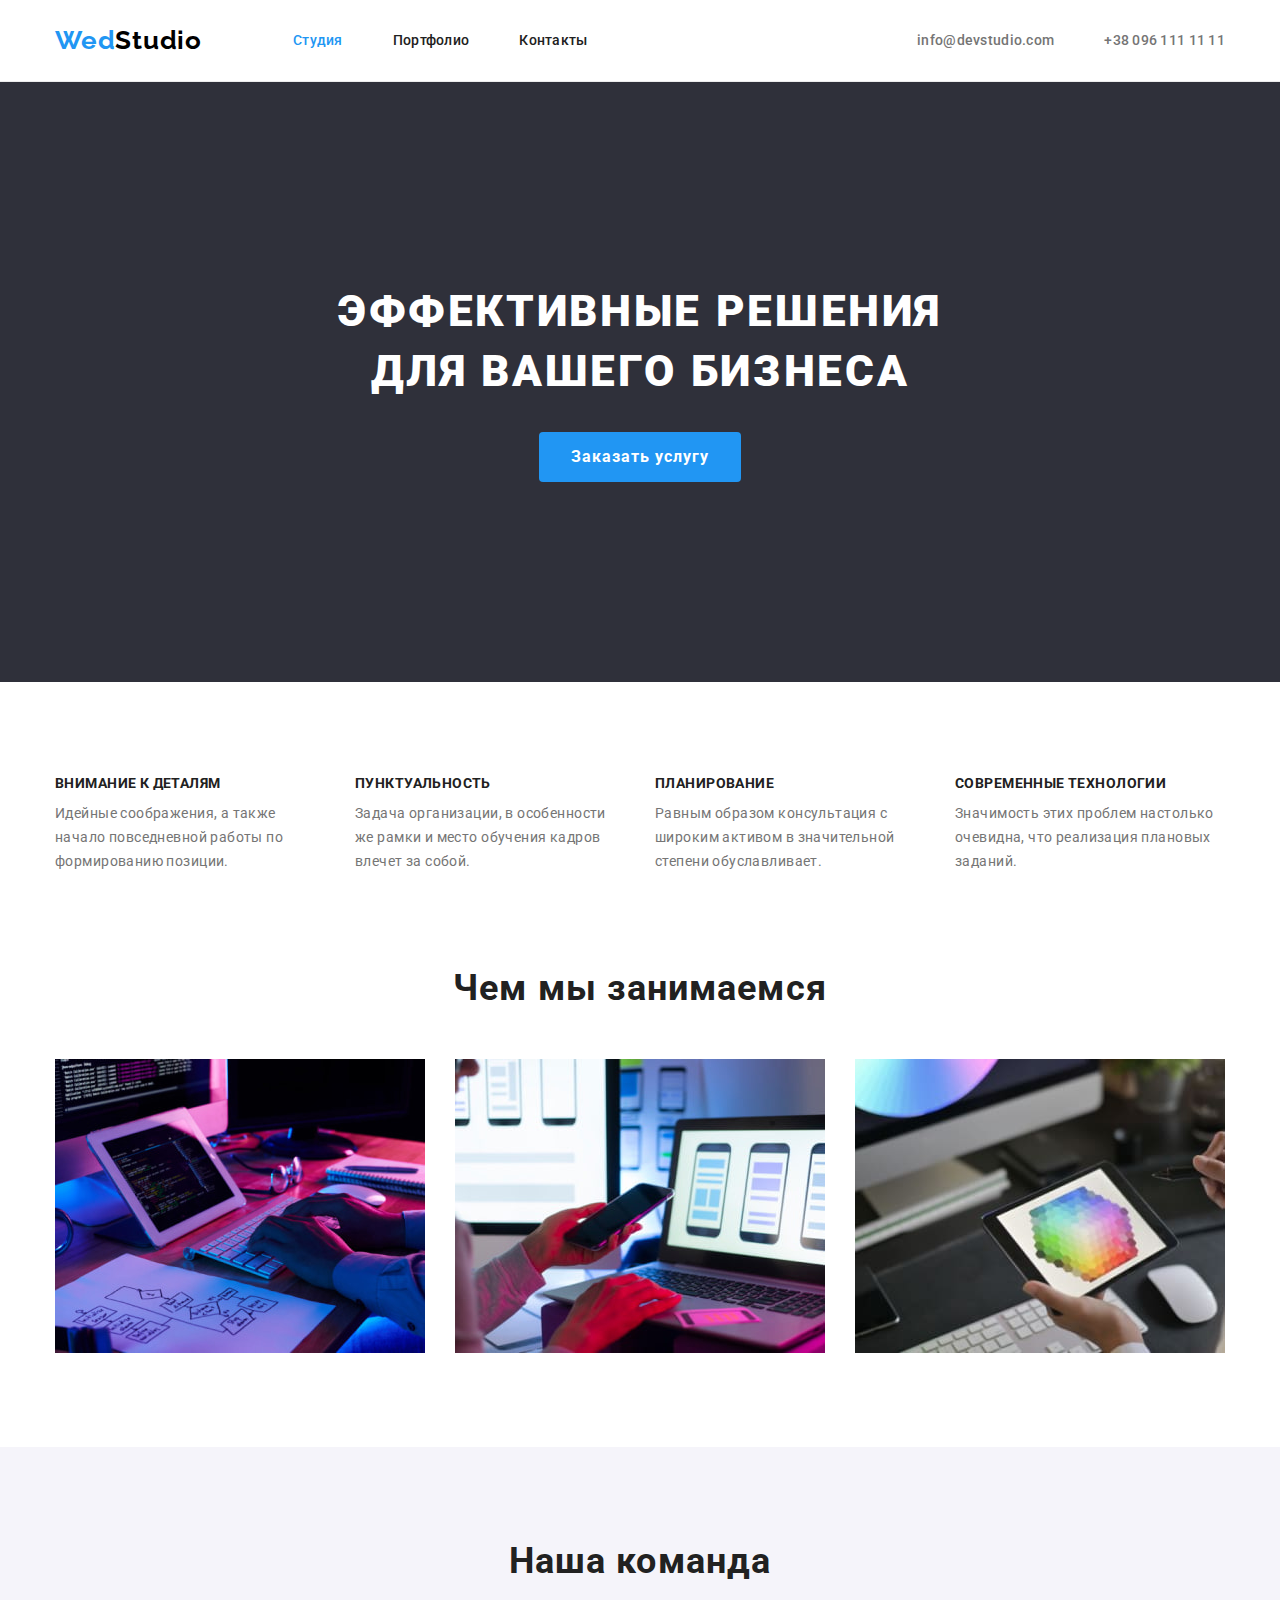
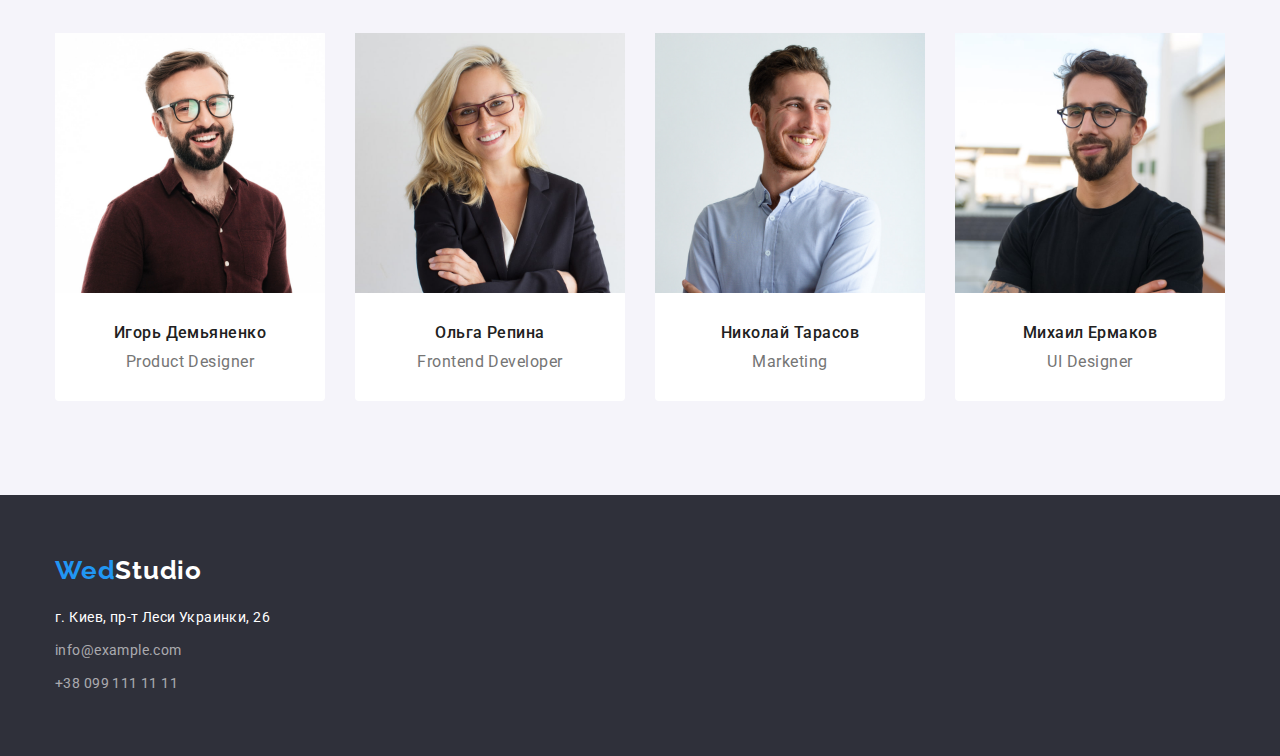
==== index.html @ c6faa7de "Create" ====
<!DOCTYPE html>
<html lang="ru">
  <head>
    <meta charset="UTF-8" />
    <meta http-equiv="X-UA-Compatible" content="IE=edge" />
    <meta name="viewport" content="width=device-width, initial-scale=1.0" />
    <link rel="preconnect" href="https://fonts.googleapis.com" />
    <link rel="preconnect" href="https://fonts.gstatic.com" crossorigin />
    <link
      href="https://fonts.googleapis.com/css2?family=Raleway:wght@700&family=Roboto:wght@400;500;700;900&display=swap"
      rel="stylesheet"
    />
    <title>WebStudio</title>
    <link
      rel="stylesheet"
      href="https://cdnjs.cloudflare.com/ajax/libs/modern-normalize/1.1.0/modern-normalize.min.css"
    />
    <link rel="stylesheet" href="./css/styles.css" />
  </head>
  <body>
    <!-- Шапка сайта! -->
    <header class="header">
      <div class="container">
        <nav class="header-nav">
          <a class="header-logo logo link" href="/"> <span class="color-logo">Wed</span>Studio</a>
          <ul class="header-list list">
            <li class="header-item">
              <a href="" class="header-link link-current link">Студия</a>
            </li>
            <li class="header-item">
              <a href="./portfolio.html" class="header-link link">Портфолио</a>
            </li>
            <li class="header-item"><a href="" class="header-link link">Контакты</a></li>
          </ul>
        </nav>
        <ul class="header-contact list">
          <li class="header-item">
            <a href="mailto:info@devstudio.com link" class="header-contact-mail"
              >info@devstudio.com</a
            >
          </li>
          <li class="header-item">
            <a href="tel:+380961111111 link" class="header-contact-tel">+38 096 111 11 11</a>
          </li>
        </ul>
      </div>
    </header>
    <main>
      <!-- !Герой -->
      <section class="hero">
        <div class="container">
          <h1 class="hero-title">
            Эффективные решения <br />
            для вашего бизнеса
          </h1>
          <button type="button" class="hero-button">Заказать услугу</button>
        </div>
      </section>
      <!-- !Особливості -->
      <section class="feature">
        <div class="container">
          <h2 class="visually-hidden">Особенности веб-студии</h2>
          <ul class="feature-list list">
            <li class="feature-item">
              <h3 class="feature-title">Внимание к деталям</h3>
              <p class="feature-text">
                Идейные соображения, а также начало повседневной работы по формированию позиции.
              </p>
            </li>
            <li class="feature-item">
              <h3 class="feature-title">Пунктуальность</h3>
              <p class="feature-text">
                Задача организации, в особенности же рамки и место обучения кадров влечет за собой.
              </p>
            </li>
            <li class="feature-item">
              <h3 class="feature-title">Планирование</h3>
              <p class="feature-text">
                Равным образом консультация с широким активом в значительной степени обуславливает.
              </p>
            </li>
            <li class="feature-item">
              <h3 class="feature-title">Современные технологии</h3>
              <p class="feature-text">
                Значимость этих проблем настолько очевидна, что реализация плановых заданий.
              </p>
            </li>
          </ul>
        </div>
      </section>
      <section class="work">
        <!-- Чем мы занимаемся! -->
        <div class="container">
          <h2 class="work-title">Чем мы занимаемся</h2>
          <ul class="work-list list">
            <li class="work-item">
              <img src="./images/img11.jpg" alt="Дизайн" width="370" height="294" />
            </li>
            <li class="work-item">
              <img src="./images/img22.jpg" alt="Макет" width="370" height="294" />
            </li>
            <li class="work-item">
              <img src="./images/img33.jpg" alt="Графика" width="370" height="294" />
            </li>
          </ul>
        </div>
      </section>
      <section class="team">
        <!-- Наша команда! -->
        <div class="container">
          <h2 class="team-title">Наша команда</h2>
          <ul class="team-list list">
            <li class="team-item">
              <img src="./images/person1.jpg" alt="Product Designer" width="270" height="260" />
              <div class="team-item-text">
                <h3 class="team-name">Игорь Демьяненко</h3>
                <p class="team-text" lang="en">Product Designer</p>
              </div>
            </li>
            <li class="team-item">
              <img src="./images/person2.jpg" alt="Frontend Developer" width="270" height="260" />
              <div class="team-item-text">
                <h3 class="team-name">Ольга Репина</h3>
                <p class="team-text" lang="en">Frontend Developer</p>
              </div>
            </li>
            <li class="team-item">
              <img src="./images/person3.jpg" alt="Marketing" width="270" height="260" />
              <div class="team-item-text">
                <h3 class="team-name">Николай Тарасов</h3>
                <p class="team-text" lang="en">Marketing</p>
              </div>
            </li>
            <li class="team-item">
              <img src="./images/person4.jpg" alt="UI Designer" width="270" height="260" />
              <div class="team-item-text">
                <h3 class="team-name">Михаил Ермаков</h3>
                <p class="team-text" lang="en">UI Designer</p>
              </div>
            </li>
          </ul>
        </div>
      </section>
    </main>
    <footer class="footer">
      <!-- Футер -->
      <div class="container">
        <a class="footer-logo logo link" href="/"> <span class="color-logo">Wed</span>Studio</a>
        <address class="footer-address">
          <ul class="footer-list list">
            <li class="footer-item">
              <a
                class="footer-link-location link"
                href="https://goo.gl/maps/hKwsyBaP5e1wSZsX7"
                target="_blank"
                rel="noreferrer noopener"
                >г. Киев, пр-т Леси Украинки, 26</a
              >
            </li>
            <li class="footer-item">
              <a class="footer-item-address link" href="emailto:info@example.com"
                >info@example.com</a
              >
            </li>
            <li class="footer-item">
              <a class="footer-item-address link" href="tel:+380961111111">+38 099 111 11 11</a>
            </li>
          </ul>
        </address>
      </div>
    </footer>
  </body>
</html>
---- css/styles.css ----
:root {
  --main-text-color: #212121;
  --second-text-color: #757575;
  --third-text-color: #ffffff;
  --accent-color: #2196f3;
  --background-color: #ffffff;
}
/* Скидаємо марджни */
h1,
h2,
h3,
h4,
h5,
h6,
p {
  margin: 0;
}
ul,
ol {
  margin: 0;
  padding-left: 0;
}
img {
  display: block;
  margin: 0;
}
button {
  cursor: pointer;
}
.container {
  width: 1200px;
  margin: 0 auto;
  padding-left: 15px;
  padding-right: 15px;
}

body {
  font-family: 'Roboto', sans-serif;
  background-color: var(--background-color);
  color: var(--main-text-color);
}
.list {
  list-style: none;
}
.link {
  text-decoration: none;
}
.logo {
  font-family: 'Raleway';
  font-weight: 700;
  font-size: 26px;
  line-height: 1.2;
  letter-spacing: 0.03em;
}
/* --------------------------HEADER------------------------- */
.header {
  border-bottom: 1px solid #ececec;
  padding-top: 25px;
  padding-bottom: 25px;
}
.header-logo {
  color: #000000;
  margin-right: 91px;
}
.header-nav {
  display: flex;

  align-items: center;
}
.header-item:not(:last-child) {
  margin-right: 50px;
}
.color-logo {
  color: #2196f3;
}
.header-link.link-current.link {
  color: var(--accent-color);
}
.header .container {
  display: flex;
  align-items: center;
}
.header-contact {
  display: flex;
  align-items: center;
  margin-left: auto;
}
.header-list {
  display: flex;
  align-items: center;
}
.header .header-link {
  font-weight: 500;
  font-size: 14px;
  line-height: 1.14;
  letter-spacing: 0.02em;
  color: var(--main-text-color);
}
.header-contact-tel,
.header-contact-mail {
  font-weight: 500;
  font-size: 14px;
  line-height: 1.14;
  letter-spacing: 0.02em;
  color: var(--second-text-color);
  cursor: pointer;
  text-decoration: none;
}
.header-contact-mail,
.header-contact-tel {
  color: var(--second-text-color);
}
.header-link:hover,
.header-link:focus {
  color: var(--accent-color);
}
.header-contact-mail:hover,
.header-contact-mail:focus {
  color: var(--accent-color);
}
.header-contact-tel:hover,
.header-contact-tel:focus {
  color: var(--accent-color);
}
/* -------------------------------HERO------------------------- */
.hero {
  background-color: #2f303a;
  padding-top: 200px;
  padding-bottom: 200px;
}
.hero-title {
  font-weight: 900;
  font-size: 44px;
  line-height: 1.36;
  text-align: center;
  letter-spacing: 0.06em;
  text-transform: uppercase;
  color: var(--third-text-color);
  margin-bottom: 30px;
  margin-left: auto;
  margin-right: auto;
}
.hero-button {
  display: block;
  font-family: inherit;

  font-weight: 700;
  font-size: 16px;
  line-height: 1.88;
  letter-spacing: 0.06em;
  color: var(--third-text-color);
  background-color: #2196f3;
  border: none;
  border-radius: 4px;
  cursor: pointer;
  margin: 0 auto;
  padding: 10px 32px;
}
.hero-button:hover,
.hero-button:focus {
  background-color: #188ce8;
}
/* ---------------------------FEATURE------------------------- */
.visually-hidden {
  position: absolute;
  width: 1px;
  height: 1px;
  margin: -1px;
  border: 0;
  padding: 0;
  white-space: nowrap;
  clip-path: inset(100%);
  clip: rect(0 0 0 0);
  overflow: hidden;
}
.feature {
  padding-top: 94px;
  padding-bottom: 94px;
}
.feature-list {
  display: flex;
}
.feature-item {
  width: 270px;
}
.feature-item:not(:last-child) {
  margin-right: 30px;
}
.feature-title {
  font-weight: 700;
  font-size: 14px;
  line-height: 1.14;
  letter-spacing: 0.03em;
  text-transform: uppercase;
  color: var(--main-text-color);
  margin-bottom: 10px;
}
.feature-text {
  font-size: 14px;
  line-height: 1.71;
  letter-spacing: 0.03em;
  color: var(--second-text-color);
}
/* --------------------------WORK----------------------------- */
.work {
  /* padding-top: 45px; */
  padding-bottom: 94px;
}
.work-title {
  font-weight: 700;
  font-size: 36px;
  line-height: 1.16;
  text-align: center;
  letter-spacing: 0.03em;
  color: var(--main-text-color);
  margin-bottom: 50px;
}
.work-list {
  display: flex;
}
.work-item {
  max-width: 370px;
  flex-basis: calc(100% / 3-30px);
}
.work-item:not(:last-child) {
  margin-right: 30px;
}
/* ------------------------TEAM-------------------------------- */
.team {
  background-color: #f5f4fa;
  padding-top: 94px;
  padding-bottom: 94px;
}
.team-item {
  background-color: var(--background-color);
  border-radius: 0px 0px 4px 4px;
}
.team-item:not(:last-child) {
  margin-right: 30px;
}
.team-list {
  display: flex;
}
.team-item-text {
  padding-bottom: 30px;
  padding-top: 30px;
}
.team-title {
  font-weight: 700;
  font-size: 36px;
  line-height: 1.16;
  text-align: center;
  letter-spacing: 0.03em;
  color: var(--main-text-color);
  margin-bottom: 50px;
}
.team-name {
  font-size: 16px;
  font-weight: 500;
  line-height: 1.19;
  text-align: center;
  letter-spacing: 0.03em;
  color: var(--main-text-color);
  margin-bottom: 10px;
}
.team-text {
  line-height: 1.19;
  text-align: center;
  letter-spacing: 0.03em;
  color: var(--second-text-color);
}
/* ---------------------------FOOTER------------------------- */
.footer {
  background-color: #2f303a;
  padding-top: 60px;
  padding-bottom: 60px;
}
.footer-address {
  font-style: normal;
  margin-top: 20px;
}
.footer-logo {
  color: var(--third-text-color);
}
.color-logo {
  color: #2196f3;
}
.footer-item:not(:last-child) {
  margin-bottom: 9px;
}
.footer-link-location {
  font-size: 14px;
  line-height: 1.71;
  letter-spacing: 0.03em;
  color: var(--third-text-color);
}
.footer-item-address {
  font-size: 14px;
  line-height: 1.71;

  letter-spacing: 0.03em;
  color: rgba(255, 255, 255, 0.6);
}
.footer-link-location:hover,
.footer-link-location:focus,
.footer-item-address:hover,
.footer-item-address:focus {
  color: var(--accent-color);
}
/* ---------------------------PORTFOLIO------------------------ */
/* -------------------------------filter ---------------------*/
.portfolio {
  padding-top: 94px;
  padding-bottom: 94px;
}
.filter-list {
  display: flex;
  justify-content: center;
  margin-bottom: 34px;
}
.filter-item:not(:last-child) {
  margin-right: 8px;
}
.filter-button {
  font-family: inherit;
  font-weight: 500;
  font-size: 16px;
  line-height: 1.62;
  text-align: center;
  letter-spacing: 0.03em;
  border: none;
  border-radius: 4px;
  color: var(--main-text-color);

  background: #f5f4fa;
  cursor: pointer;
  padding: 6px 22px;
}
.filter-button:hover,
.filter-button:focus {
  color: var(--third-text-color);
  background-color: #2196f3;
}
/* --------------------------PROJECTS------------------------ */
/* .projects {
  padding-bottom: 94px;
} */
.projects-list {
  display: flex;
  flex-wrap: wrap;
}
.projects-list .projects-item:not(:nth-child(3n + 3)) {
  margin-right: 30px;
}
.projects-list .projects-item:not(:nth-last-child(-n + 3)) {
  margin-bottom: 30px;
}
.projects-title-name {
  padding: 20px 24px;
  border-bottom: 1px solid #eeeeee;
  border-left: 1px solid #eeeeee;
  border-right: 1px solid #eeeeee;
}
.projects-title {
  font-weight: 700;
  font-size: 18px;
  line-height: 2;
  margin-bottom: 4px;

  letter-spacing: 0.06em;
  color: var(--main-text-color);
}
.projects-text {
  line-height: 1.88;
  letter-spacing: 0.03em;
  color: var(--second-text-color);
}
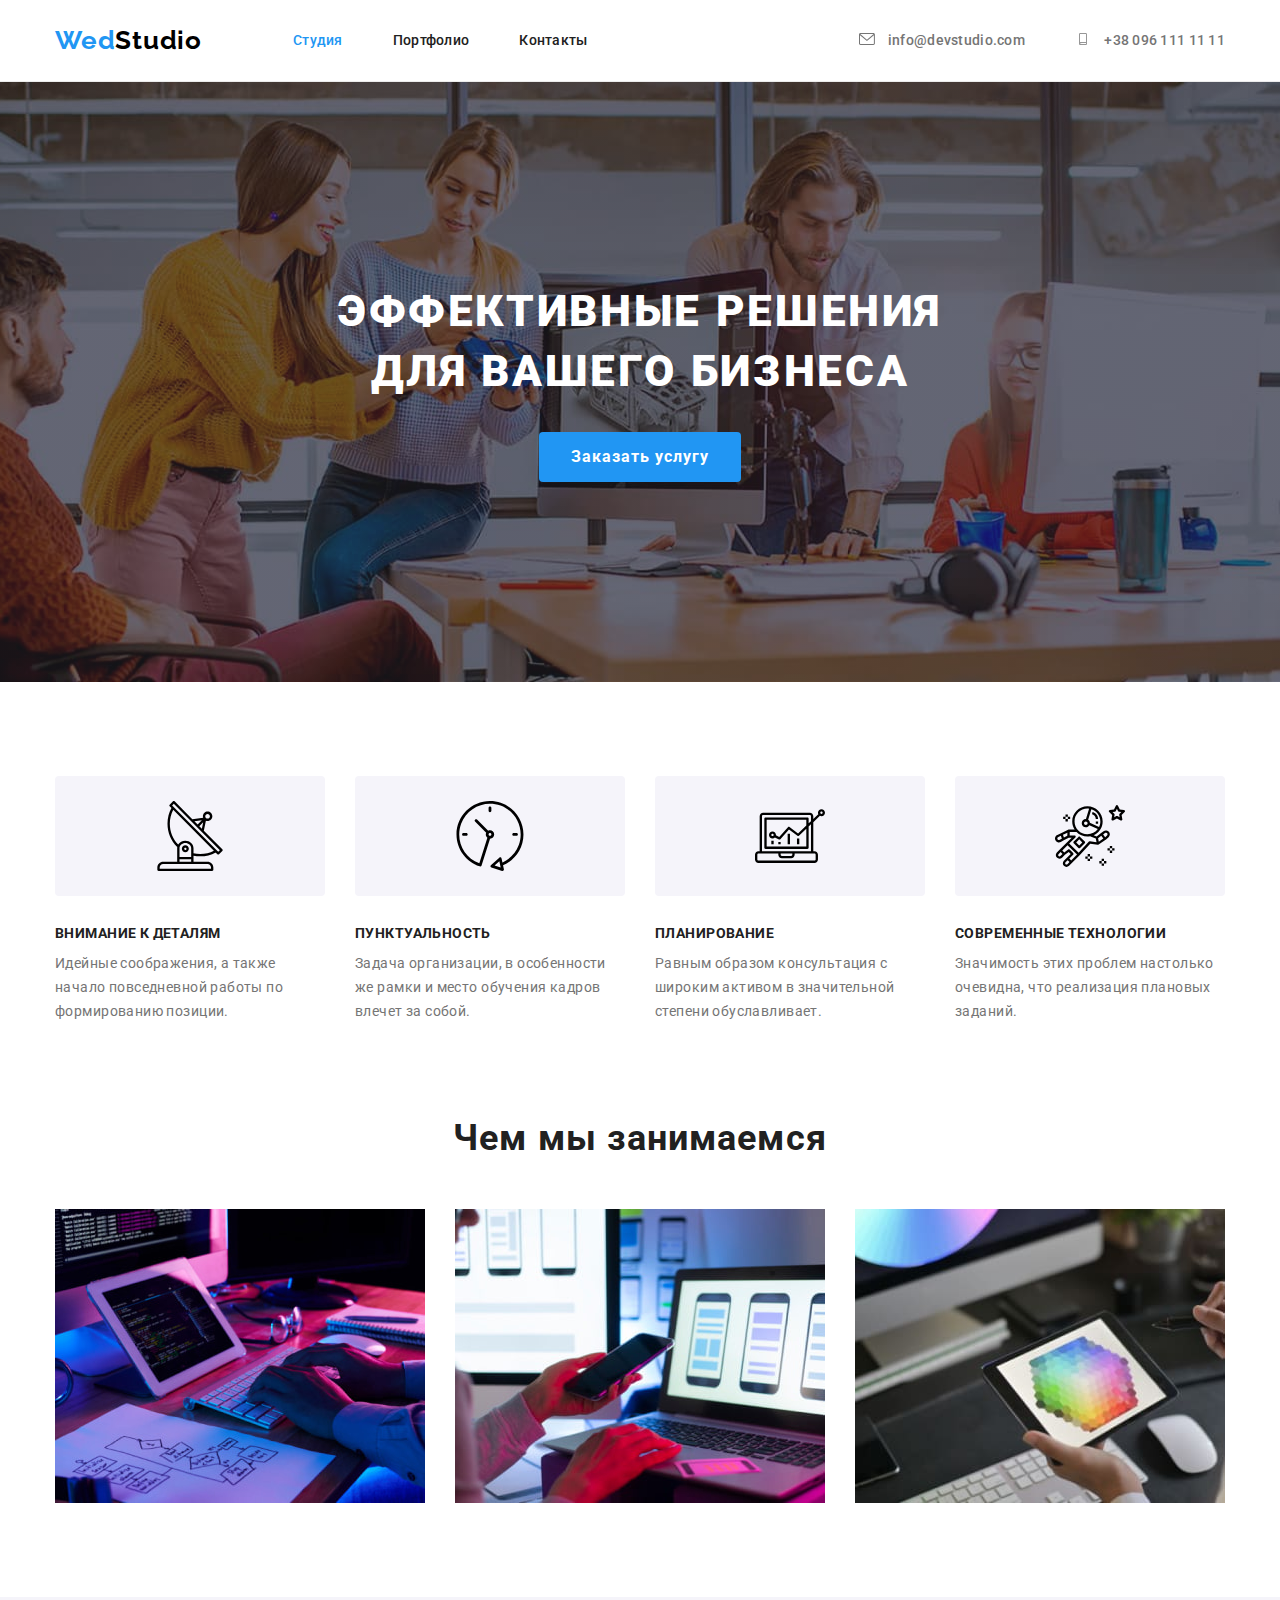
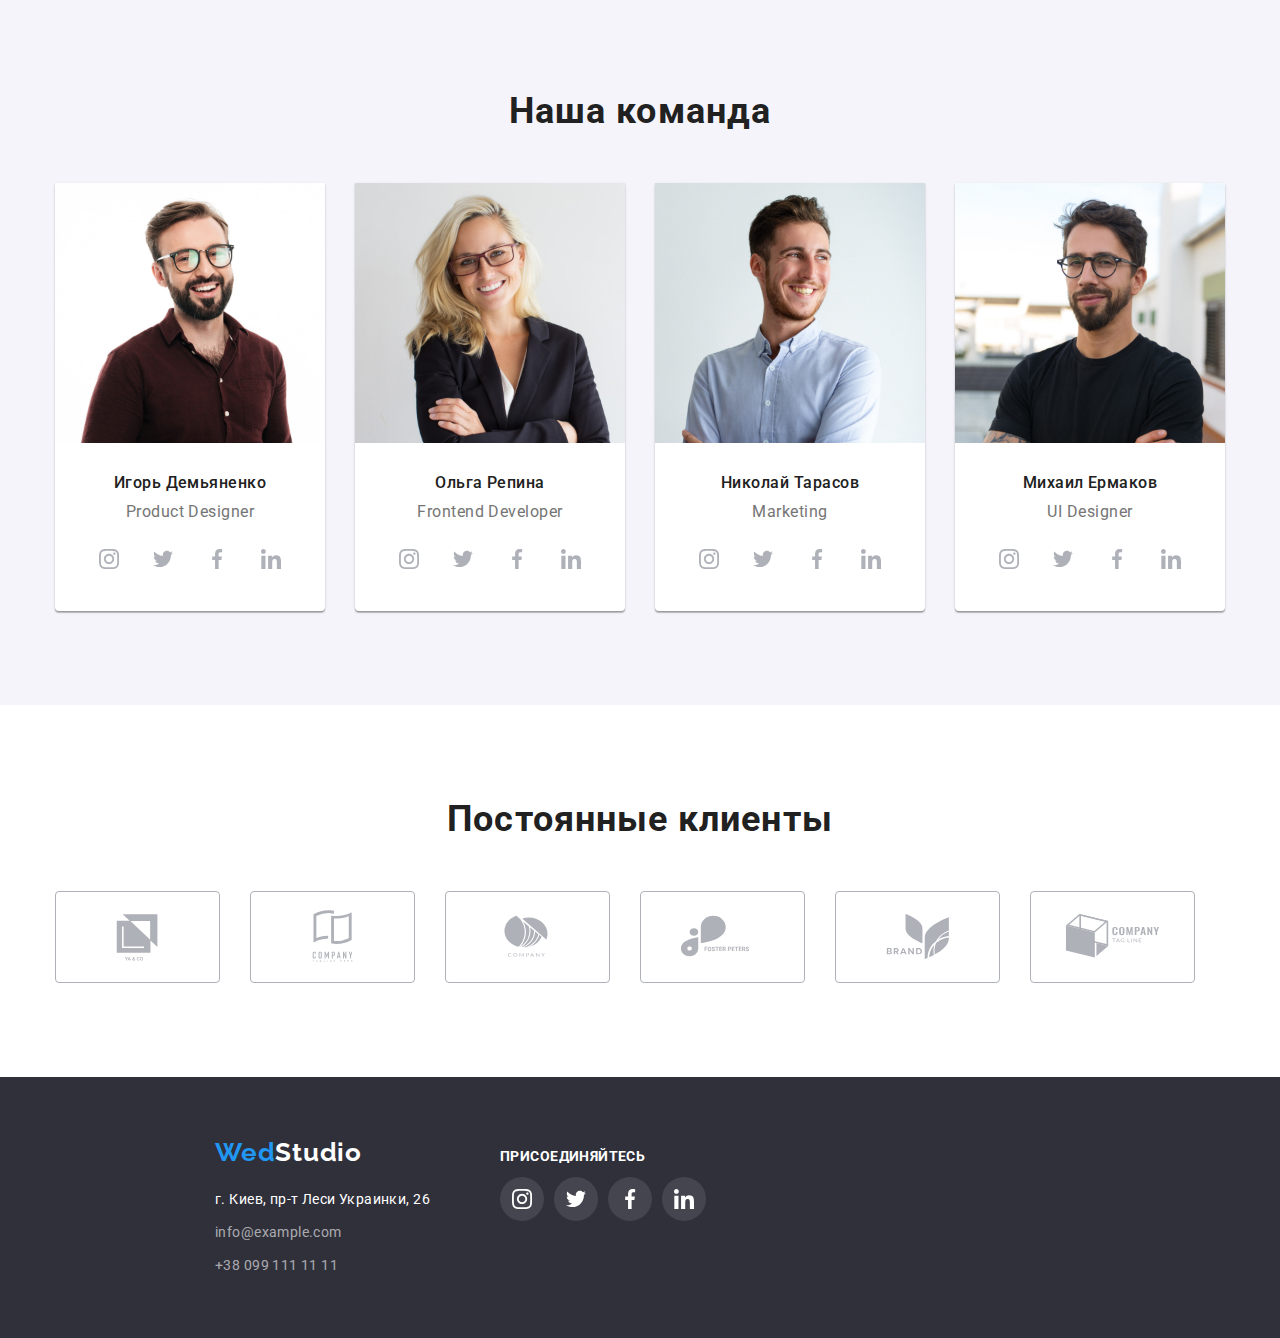
==== commit f2c907d8: "add" ====
--- a/index.html
+++ b/index.html
@@ -35,12 +35,20 @@
         </nav>
         <ul class="header-contact list">
           <li class="header-item">
-            <a href="mailto:info@devstudio.com link" class="header-contact-mail"
-              >info@devstudio.com</a
+            <a href="mailto:info@devstudio.com link" class="header-contact-mail">
+              <svg class="header-icons" width="16" height="12">
+                <use href="./images/icons.svg#icon-envelope"></use>
+              </svg>
+              info@devstudio.com</a
             >
           </li>
           <li class="header-item">
-            <a href="tel:+380961111111 link" class="header-contact-tel">+38 096 111 11 11</a>
+            <a href="tel:+380961111111 link" class="header-contact-tel">
+              <svg class="header-icons" width="16" height="12">
+                <use href="./images/icons.svg#icon-smartphone"></use>
+              </svg>
+              +38 096 111 11 11</a
+            >
           </li>
         </ul>
       </div>
@@ -62,24 +70,44 @@
           <h2 class="visually-hidden">Особенности веб-студии</h2>
           <ul class="feature-list list">
             <li class="feature-item">
+              <div class="feature-container-icons">
+                <svg class="feature-icons" wight="70" height="70">
+                  <use href="./images/icons.svg#icon-antenna-1"></use>
+                </svg>
+              </div>
               <h3 class="feature-title">Внимание к деталям</h3>
               <p class="feature-text">
                 Идейные соображения, а также начало повседневной работы по формированию позиции.
               </p>
             </li>
             <li class="feature-item">
+              <div class="feature-container-icons">
+                <svg class="feature-icons" wight="70" height="70">
+                  <use href="./images/icons.svg#icon-clock-1"></use>
+                </svg>
+              </div>
               <h3 class="feature-title">Пунктуальность</h3>
               <p class="feature-text">
                 Задача организации, в особенности же рамки и место обучения кадров влечет за собой.
               </p>
             </li>
             <li class="feature-item">
+              <div class="feature-container-icons">
+                <svg class="feature-icons" wight="70" height="70">
+                  <use href="./images/icons.svg#icon-diagram-1"></use>
+                </svg>
+              </div>
               <h3 class="feature-title">Планирование</h3>
               <p class="feature-text">
                 Равным образом консультация с широким активом в значительной степени обуславливает.
               </p>
             </li>
             <li class="feature-item">
+              <div class="feature-container-icons">
+                <svg class="feature-icons" wight="70" height="70">
+                  <use href="./images/icons.svg#icon-astronaut-1"></use>
+                </svg>
+              </div>
               <h3 class="feature-title">Современные технологии</h3>
               <p class="feature-text">
                 Значимость этих проблем настолько очевидна, что реализация плановых заданий.
@@ -115,6 +143,36 @@
               <div class="team-item-text">
                 <h3 class="team-name">Игорь Демьяненко</h3>
                 <p class="team-text" lang="en">Product Designer</p>
+                <ul class="team-social-list list">
+                  <li class="team-social-item">
+                    <a href="" class="team-social-link link"
+                      ><svg class="team-icons" width="20" height="20">
+                        <use href="./images/icons.svg#icon-instagram-2"></use>
+                      </svg>
+                    </a>
+                  </li>
+                  <li class="team-social-item">
+                    <a href="" class="team-social-link link"
+                      ><svg class="team-icons" width="20" height="20">
+                        <use href="./images/icons.svg#icon-twitter-1"></use>
+                      </svg>
+                    </a>
+                  </li>
+                  <li class="team-social-item">
+                    <a href="" class="team-social-link link"
+                      ><svg class="team-icons" width="20" height="20">
+                        <use href="./images/icons.svg#icon-facebook-1"></use>
+                      </svg>
+                    </a>
+                  </li>
+                  <li class="team-social-item">
+                    <a href="" class="team-social-link link">
+                      <svg class="team-icons" width="20" height="20">
+                        <use href="./images/icons.svg#icon-linkedin-1"></use>
+                      </svg>
+                    </a>
+                  </li>
+                </ul>
               </div>
             </li>
             <li class="team-item">
@@ -122,6 +180,36 @@
               <div class="team-item-text">
                 <h3 class="team-name">Ольга Репина</h3>
                 <p class="team-text" lang="en">Frontend Developer</p>
+                <ul class="team-social-list list">
+                  <li class="team-social-item">
+                    <a href="" class="team-social-link link"
+                      ><svg class="team-icons" width="20" height="20">
+                        <use href="./images/icons.svg#icon-instagram-2"></use>
+                      </svg>
+                    </a>
+                  </li>
+                  <li class="team-social-item">
+                    <a href="" class="team-social-link link"
+                      ><svg class="team-icons" width="20" height="20">
+                        <use href="./images/icons.svg#icon-twitter-1"></use>
+                      </svg>
+                    </a>
+                  </li>
+                  <li class="team-social-item">
+                    <a href="" class="team-social-link link"
+                      ><svg class="team-icons" width="20" height="20">
+                        <use href="./images/icons.svg#icon-facebook-1"></use>
+                      </svg>
+                    </a>
+                  </li>
+                  <li class="team-social-item">
+                    <a href="" class="team-social-link link">
+                      <svg class="team-icons" width="20" height="20">
+                        <use href="./images/icons.svg#icon-linkedin-1"></use>
+                      </svg>
+                    </a>
+                  </li>
+                </ul>
               </div>
             </li>
             <li class="team-item">
@@ -129,6 +217,36 @@
               <div class="team-item-text">
                 <h3 class="team-name">Николай Тарасов</h3>
                 <p class="team-text" lang="en">Marketing</p>
+                <ul class="team-social-list list">
+                  <li class="team-social-item">
+                    <a href="" class="team-social-link link"
+                      ><svg class="team-icons" width="20" height="20">
+                        <use href="./images/icons.svg#icon-instagram-2"></use>
+                      </svg>
+                    </a>
+                  </li>
+                  <li class="team-social-item">
+                    <a href="" class="team-social-link link"
+                      ><svg class="team-icons" width="20" height="20">
+                        <use href="./images/icons.svg#icon-twitter-1"></use>
+                      </svg>
+                    </a>
+                  </li>
+                  <li class="team-social-item">
+                    <a href="" class="team-social-link link"
+                      ><svg class="team-icons" width="20" height="20">
+                        <use href="./images/icons.svg#icon-facebook-1"></use>
+                      </svg>
+                    </a>
+                  </li>
+                  <li class="team-social-item">
+                    <a href="" class="team-social-link link">
+                      <svg class="team-icons" width="20" height="20">
+                        <use href="./images/icons.svg#icon-linkedin-1"></use>
+                      </svg>
+                    </a>
+                  </li>
+                </ul>
               </div>
             </li>
             <li class="team-item">
@@ -136,7 +254,87 @@
               <div class="team-item-text">
                 <h3 class="team-name">Михаил Ермаков</h3>
                 <p class="team-text" lang="en">UI Designer</p>
-              </div>
+                <ul class="team-social-list list">
+                  <li class="team-social-item">
+                    <a href="" class="team-social-link link"
+                      ><svg class="team-icons" width="20" height="20">
+                        <use href="./images/icons.svg#icon-instagram-2"></use>
+                      </svg>
+                    </a>
+                  </li>
+                  <li class="team-social-item">
+                    <a href="" class="team-social-link link"
+                      ><svg class="team-icons" width="20" height="20">
+                        <use href="./images/icons.svg#icon-twitter-1"></use>
+                      </svg>
+                    </a>
+                  </li>
+                  <li class="team-social-item">
+                    <a href="" class="team-social-link link"
+                      ><svg class="team-icons" width="20" height="20">
+                        <use href="./images/icons.svg#icon-facebook-1"></use>
+                      </svg>
+                    </a>
+                  </li>
+                  <li class="team-social-item">
+                    <a href="" class="team-social-link link">
+                      <svg class="team-icons" width="20" height="20">
+                        <use href="./images/icons.svg#icon-linkedin-1"></use>
+                      </svg>
+                    </a>
+                  </li>
+                </ul>
+              </div>
+            </li>
+          </ul>
+        </div>
+      </section>
+      <!-- ---------------------------------------Clients------------------------------>
+      <section class="clients">
+        <div class="container">
+          <h2 class="clients-title">Постоянные клиенты</h2>
+          <ul class="clients-list list">
+            <li class="clients-item">
+              <a href="" class="clients-link link">
+                <svg class="clients-icon" width="106" height="60">
+                  <use href="./images/icons.svg#icon-Logo"></use>
+                </svg>
+              </a>
+            </li>
+            <li class="clients-item">
+              <a href="" class="clients-link link">
+                <svg class="clients-icon" width="106" height="60">
+                  <use href="./images/icons.svg#icon-Logo-2"></use>
+                </svg>
+              </a>
+            </li>
+            <li class="clients-item">
+              <a href="" class="clients-link link">
+                <svg class="clients-icon" width="106" height="60">
+                  <use href="./images/icons.svg#icon-Logo-3"></use>
+                </svg>
+              </a>
+            </li>
+            <li class="clients-item">
+              <a href="" class="clients-link link">
+                <svg class="clients-icon" width="106" height="60">
+                  <use href="./images/icons.svg#icon-Logo-4"></use>
+                </svg>
+              </a>
+            </li>
+            <li class="clients-item">
+              <a href="" class="clients-link link">
+                <svg class="clients-icon" width="106" height="60">
+                  <use href="./images/icons.svg#icon-Logo-5"></use>
+                </svg>
+              </a>
+            </li>
+            <li class="clients-item">
+              <a href="" class="clients-link link">
+                <svg class="clients-icon" width="106" height="60">
+                  <use href="./images/icons.svg#icon-Logo-6"></use>
+                </svg>
+              </a>
             </li>
           </ul>
         </div>
@@ -145,28 +343,63 @@
     <footer class="footer">
       <!-- Футер -->
       <div class="container">
-        <a class="footer-logo logo link" href="/"> <span class="color-logo">Wed</span>Studio</a>
-        <address class="footer-address">
-          <ul class="footer-list list">
-            <li class="footer-item">
-              <a
-                class="footer-link-location link"
-                href="https://goo.gl/maps/hKwsyBaP5e1wSZsX7"
-                target="_blank"
-                rel="noreferrer noopener"
-                >г. Киев, пр-т Леси Украинки, 26</a
-              >
-            </li>
-            <li class="footer-item">
-              <a class="footer-item-address link" href="emailto:info@example.com"
-                >info@example.com</a
-              >
-            </li>
-            <li class="footer-item">
-              <a class="footer-item-address link" href="tel:+380961111111">+38 099 111 11 11</a>
-            </li>
-          </ul>
-        </address>
+        <div class="footer-contains">
+          <a class="footer-logo logo link" href="/"> <span class="color-logo">Wed</span>Studio</a>
+          <address class="footer-address">
+            <ul class="footer-list list">
+              <li class="footer-item">
+                <a
+                  class="footer-link-location link"
+                  href="https://goo.gl/maps/hKwsyBaP5e1wSZsX7"
+                  target="_blank"
+                  rel="noreferrer noopener"
+                  >г. Киев, пр-т Леси Украинки, 26</a
+                >
+              </li>
+              <li class="footer-item">
+                <a class="footer-item-address link" href="emailto:info@example.com"
+                  >info@example.com</a
+                >
+              </li>
+              <li class="footer-item">
+                <a class="footer-item-address link" href="tel:+380961111111">+38 099 111 11 11</a>
+              </li>
+            </ul>
+          </address>
+        </div>
+        <div class="footer-icons">
+          <h2 class="footer-text">Присоединяйтесь</h2>
+          <ul class="footer-social-list list">
+            <li class="footer-social-item">
+              <a href="" class="footer-social-link link">
+                <svg class="footer-social-icons" wight="20" height="20">
+                  <use href="./images/icons.svg#icon-instagram-2"></use>
+                </svg>
+              </a>
+            </li>
+            <li class="footer-social-item">
+              <a href="" class="footer-social-link link">
+                <svg class="footer-social-icons" wight="20" height="20">
+                  <use href="./images/icons.svg#icon-twitter-1"></use>
+                </svg>
+              </a>
+            </li>
+            <li class="footer-social-item">
+              <a href="" class="footer-social-link link">
+                <svg class="footer-social-icons" wight="20" height="20">
+                  <use href="./images/icons.svg#icon-facebook-1"></use>
+                </svg>
+              </a>
+            </li>
+            <li class="footer-social-item">
+              <a href="" class="footer-social-link link"
+                ><svg class="footer-social-icons" wight="20" height="20">
+                  <use href="./images/icons.svg#icon-linkedin-1"></use>
+                </svg>
+              </a>
+            </li>
+          </ul>
+        </div>
       </div>
     </footer>
   </body>
--- a/css/styles.css
+++ b/css/styles.css
@@ -70,6 +70,7 @@
 .header-item:not(:last-child) {
   margin-right: 50px;
 }
+
 .color-logo {
   color: #2196f3;
 }
@@ -106,6 +107,11 @@
   cursor: pointer;
   text-decoration: none;
 }
+.header-icons {
+  margin-right: 10px;
+  fill: currentColor;
+}
+
 .header-contact-mail,
 .header-contact-tel {
   color: var(--second-text-color);
@@ -125,8 +131,15 @@
 /* -------------------------------HERO------------------------- */
 .hero {
   background-color: #2f303a;
+  background-image: linear-gradient(rgba(47, 48, 58, 0.4), rgba(47, 48, 58, 0.4)),
+    url(../images/header.jpg);
+  background-repeat: no-repeat;
+  background-position: center;
+  background-size: cover;
   padding-top: 200px;
   padding-bottom: 200px;
+  max-width: 1600px;
+  margin: 0 auto;
 }
 .hero-title {
   font-weight: 900;
@@ -186,6 +199,16 @@
 .feature-item:not(:last-child) {
   margin-right: 30px;
 }
+.feature-container-icons {
+  display: flex;
+  justify-content: center;
+  align-items: center;
+  width: 270px;
+  height: 120px;
+  border-radius: 4px;
+  background-color: #f5f4fa;
+  margin-bottom: 30px;
+}
 .feature-title {
   font-weight: 700;
   font-size: 14px;
@@ -234,6 +257,8 @@
 .team-item {
   background-color: var(--background-color);
   border-radius: 0px 0px 4px 4px;
+  box-shadow: 0px 1px 3px rgba(0, 0, 0, 0.12), 0px 1px 1px rgba(0, 0, 0, 0.14),
+    0px 2px 1px rgba(0, 0, 0, 0.2);
 }
 .team-item:not(:last-child) {
   margin-right: 30px;
@@ -269,11 +294,97 @@
   letter-spacing: 0.03em;
   color: var(--second-text-color);
 }
+.team-social-list {
+  display: flex;
+  justify-content: center;
+  margin-top: 16px;
+}
+.team-social-item {
+  width: 44px;
+  height: 44px;
+  margin-right: 10px;
+}
+.team-social-item:last-child {
+  margin-right: 0;
+}
+.team-social-link {
+  width: 100%;
+  height: 100%;
+  display: flex;
+  justify-content: center;
+  align-items: center;
+  border-radius: 50%;
+}
+.team-icons {
+  fill: #afb1b8;
+}
+.team-social-link:hover,
+.team-social-link:focus {
+  background-color: #2196f3;
+}
+.team-social-link:hover .team-icons,
+.team-social-link:focus .team-icons {
+  fill: #ffffff;
+}
+/* <!-- ---------------------------------------Clients------------------------------> */
+.clients {
+  padding-top: 94px;
+  padding-bottom: 94px;
+}
+.clients-title {
+  font-size: 36px;
+  line-height: 1, 17;
+  text-align: center;
+  letter-spacing: 0.03em;
+  color: var(--main-text-color);
+}
+.clients-list {
+  display: flex;
+  justify-content: center;
+  margin-top: 50px;
+}
+.clients-item {
+  width: 170px;
+  height: 92px;
+  margin-right: 30px;
+}
+..clients-item:last-child {
+  margin-right: 0;
+}
+.clients-link {
+  display: flex;
+  justify-content: center;
+  align-items: center;
+  width: 100%;
+  height: 100%;
+  border: 1px solid #afb1b8;
+  border-radius: 4px;
+}
+.clients-icon {
+  fill: #afb1b8;
+}
+.clients-link:hover .clients-icon,
+.clients-link:focus .clients-icon {
+  fill: var(--accent-color);
+}
+.clients-link:hover,
+.clients-link:focus {
+  border-color: var(--accent-color);
+}
 /* ---------------------------FOOTER------------------------- */
 .footer {
+  width: 1600px;
+  margin: 0 auto;
   background-color: #2f303a;
   padding-top: 60px;
   padding-bottom: 60px;
+}
+.footer .container {
+  display: flex;
+  align-items: baseline;
+}
+.footer-contains {
+  margin-right: 70px;
 }
 .footer-address {
   font-style: normal;
@@ -307,6 +418,42 @@
 .footer-item-address:focus {
   color: var(--accent-color);
 }
+.footer-text {
+  font-size: 14px;
+  line-height: 1.14px;
+  letter-spacing: 0.03em;
+  text-transform: uppercase;
+  color: var(--third-text-color);
+  margin-bottom: 20px;
+}
+.footer-social-list {
+  display: flex;
+}
+.footer-social-item {
+  width: 44px;
+  height: 44px;
+  margin-right: 10px;
+}
+.footer-social-item:last-child {
+  margin-right: 0;
+}
+.footer-social-link {
+  width: 100%;
+  height: 100%;
+  background-color: rgba(255, 255, 255, 0.1);
+  border-radius: 50%;
+  display: flex;
+  align-items: center;
+  justify-content: center;
+}
+.footer-social-icons {
+  fill: #ffffff;
+}
+.footer-social-link:hover,
+.footer-social-link:focus {
+  background-color: #2196f3;
+}
+
 /* ---------------------------PORTFOLIO------------------------ */
 /* -------------------------------filter ---------------------*/
 .portfolio {
